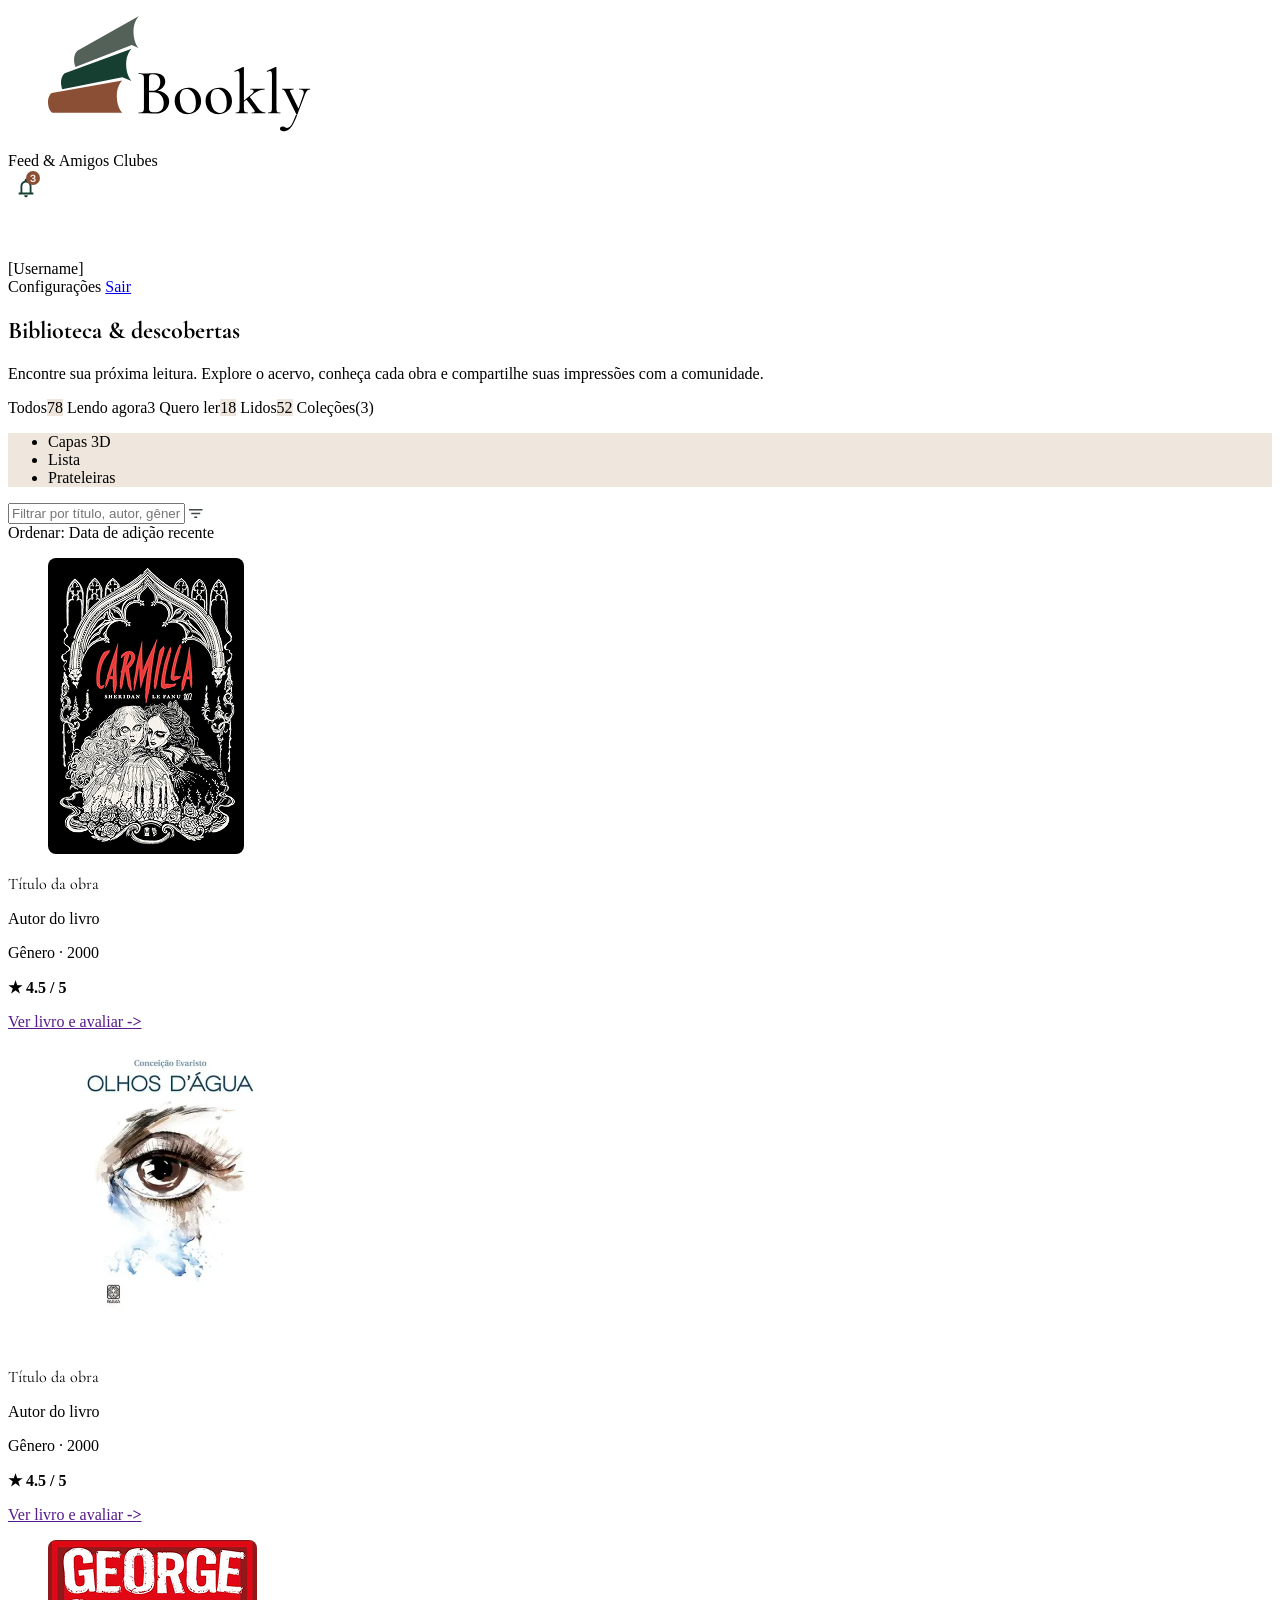
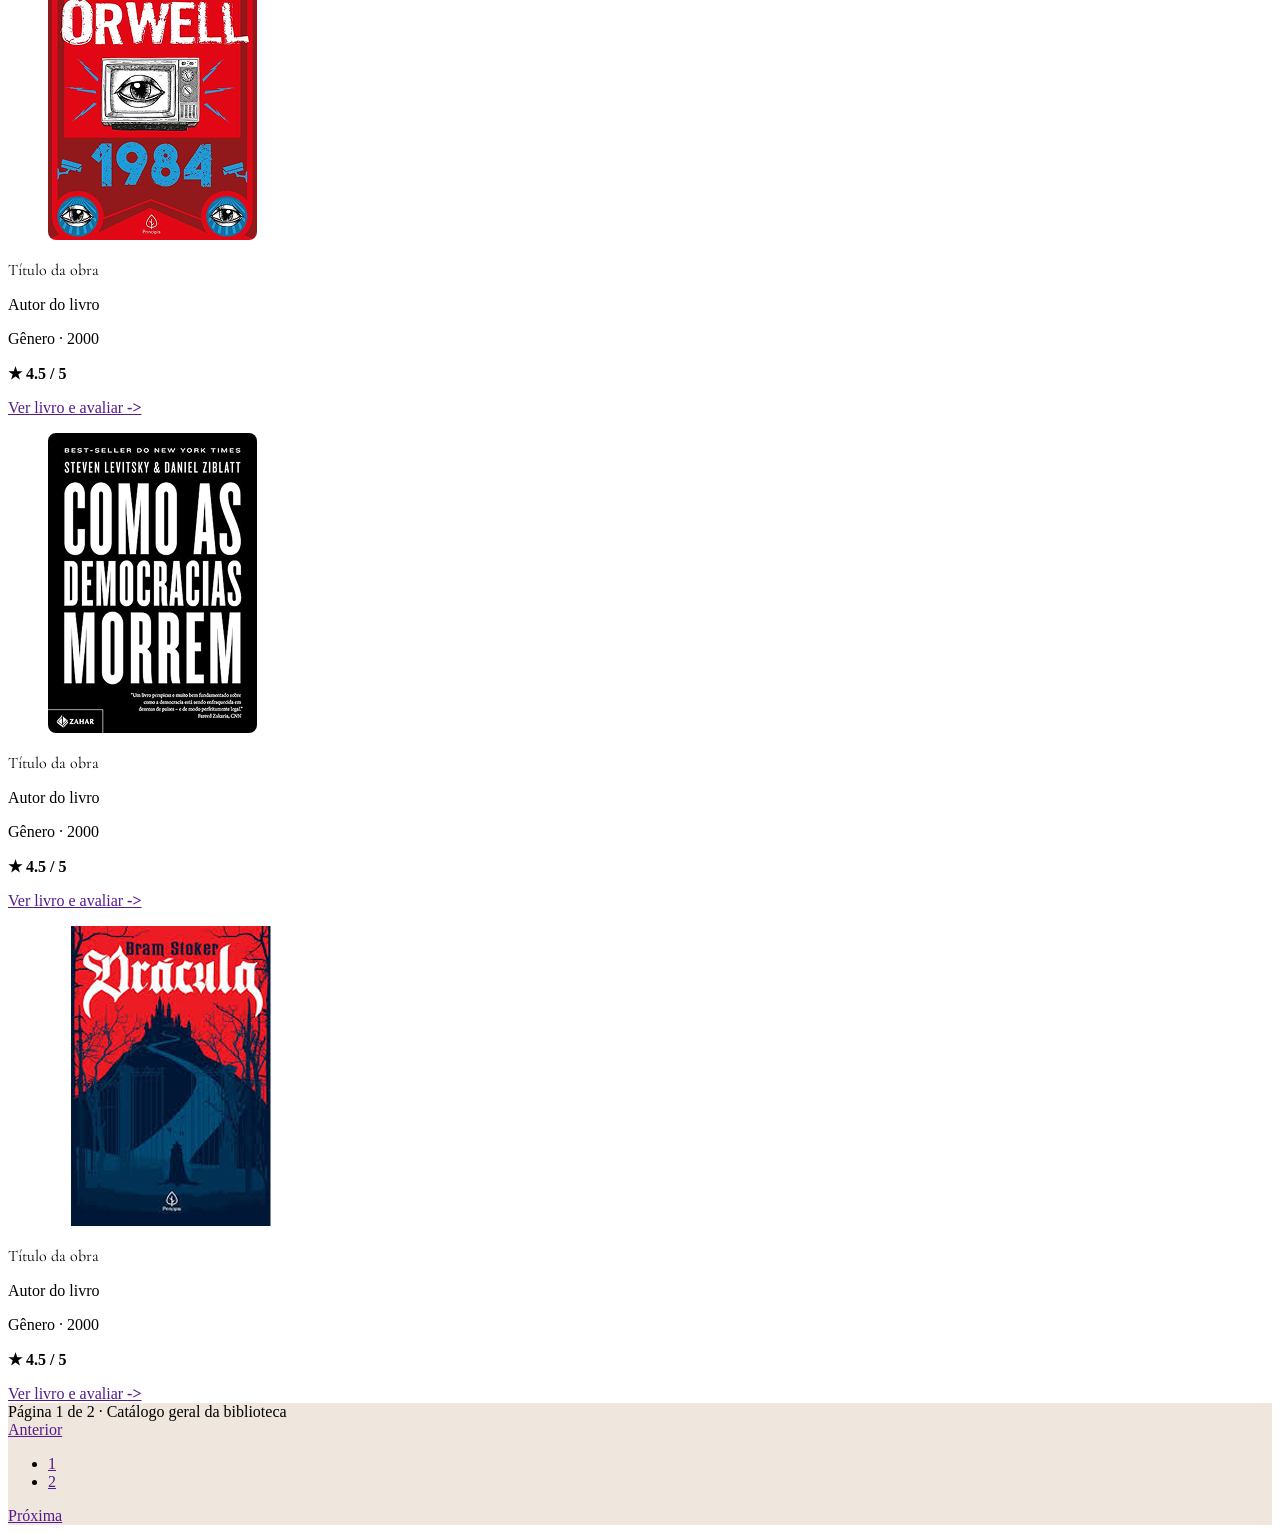
==== index.html @ 55d90959 "feat: adds homepage and login/signup forms" ====
<!DOCTYPE html>
<html lang="pt-BR" data-theme="light">
<head>
    <meta charset="utf-8">
    <meta name="viewport" content="width=device-width, initial-scale=1.0">
    <meta name="description" content="Página principal [...]">
    <title>Página Principal | Bookly</title>
    <link rel="preconnect" href="https://fonts.googleapis.com">
    <link rel="preconnect" href="https://fonts.gstatic.com" crossorigin>
    <link href="https://fonts.googleapis.com/css2?family=Cormorant+Garamond:ital,wght@0,300..700;1,300..700&family=Inter:ital,opsz,wght@0,14..32,100..900;1,14..32,100..900&display=swap" rel="stylesheet">
    <link rel="stylesheet" href="https://cdn.jsdelivr.net/npm/bulma@1.0.4/css/bulma.min.css">
    <link rel="stylesheet" href="./assets/src/styles.css">
</head>
<body>
    <div class="">
        <header>
            <nav class="navbar is-flex p-2" role="navigation" aria-label="main navigation">
                <div class="container">
                    <div class="navbar-brand">
                        <figure class="navbar-item image">
                            <a class="" href="./">
                                <img src="./assets/src/icons/logo.svg" alt="">
                            </a>
                        </figure>
                    </div>
                    <div class="navbar-menu">
                        <div class="navbar-start">
                            <a class="navbar-item">
                                Feed & Amigos
                            </a>
                            <a class="navbar-item">
                                Clubes
                            </a>    
                        </div>
                
                        <div class="navbar-end">
                            <img  src="./assets/src/icons/has-notification.svg" alt="">
                            <figure class="image is-48x48">
                                <img class="is-rounded" src="https://bulma.io/assets/images/placeholders/32x32.png" alt="">
                            </figure>
                            <div class="navbar-item has-dropdown is-hoverable">
                                <a class="navbar-link">
                                    [Username]
                                </a>
                                <div class="navbar-dropdown">
                                    <a class="navbar-item">Configurações</a>
                                    <a class="navbar-item" href="./login.html">Sair</a>
                                </div>
                            </div>
                        </div>
                    </div>
                </div>
            </nav>
        </header>

        <main class="px-6">
            <div class="container">
                <section class="hero">
                    <div class="hero-body">
                        <h1 class="title is-1 is-family-secondary">
                        Biblioteca & descobertas
                        </h1>
                        <p class="subtitle is-6 is-family-primary">
                            Encontre sua próxima leitura. Explore o acervo, conheça cada obra e compartilhe suas impressões com a comunidade.
                        </p>
                    </div>
                </section>

                <section class="section">
                    <div class="panel">
                        <!-- primeira linha -->
                        <div class="panel-block">
                            <div class="level is-flex-grow-1">
                                <div class="level-left">
                                    <div class="is-flex is-flex-wrap-wrap">
                                        <a class="box mb-0 mx-1 py-0 p-2">Todos<span class="tag is-rounded is-secondary ml-1">78</span></a>
                                        <a class="box mb-0 mx-1 py-0 p-2">Lendo agora<span class="tag is-rounded is-danger is-light  ml-1">3</span></a>
                                        <a class="box mb-0 mx-1 py-0 p-2">Quero ler<span class="tag is-rounded is-secondary ml-1">18</span></a>
                                        <a class="box mb-0 mx-1 py-0 p-2 has-text-weight-semibold">Lidos<span class="tag is-rounded is-secondary ml-1">52</span></a>
                                        <a class="box mb-0 mx-1 py-0 p-2 has-text-weight-semibold">Coleções<span class="mx-1">(3)</span></a>        
                                    </div>
                                </div>
                                
                                <div class="level-right mr-1">
                                    <div class="tabs box is-secondary px-4 py-2">
                                        <ul>
                                            <li class="is-active box level-item my-0 py-0 px-3">Capas 3D</li>
                                            <li class="level-item mx-3 py-0 ">Lista</li>
                                            <li class="level-item mx-2 py-0 ">Prateleiras</li>
                                        </ul>
                                    </div>
                                </div>
                            </div>
                        </div>
                        <!-- segunda linha -->
                        <div class="panel-block">
                            <div class="level is-flex-grow-1">
                                <div class="level-left">
                                    <div class="control has-icons-left">
                                        <input type="text" class="input level-item" placeholder="Filtrar por título, autor, gênero ou tag...">
                                        <span class="icon is-left">
                                            <img src="./assets/src/icons/filter.svg" alt="">
                                        </span>
                                    </div> 
                                </div>

                                <div class="level-right">
                                    <span class="card-content has-text-weight-medium">Ordenar:</span>
                                    <span class="box p-3 has-text-weight-bold has-text-left">Data de adição recente</span>
                                </div>
                            </div>
                        </div>
                    </div>
                </section>

                <section class="section">
                    <div class="fixed-grid has-2-cols-mobile has-3-cols-tablet has-4-cols-desktop">
                        <div class="grid">
                            <div class="cell">
                                <article class="card">
                                    <div class="card-image px-5 pt-5">
                                        <figure class="image is-3by4">
                                            <img class="book-cover" src="./assets/src/img/books/carmilla.png" alt=""/>
                                        </figure>
                                    </div>

                                    <div class="card-content">
                                        <p class="title is-3 is-family-secondary mb-4">
                                            Título da obra
                                        </p>
                                        <p class="is-family-primary mb-1 has-text-grey">
                                            Autor do livro
                                        </p>
                                        <p class="is-family-primary mb-3 has-text-grey">
                                            Gênero &middot; 2000
                                        </p>
                                        <p class="is-size-7 mb-5">
                                            <strong class="has-text-link">★ 4.5 / 5</strong>
                                        </p>
                                        <a class="button is-fullwidth is-primary has-text-primary-light" href="">
                                            Ver livro e avaliar <strong>-></strong>
                                        </a>
                                    </div>
                                </article>
                            </div>
                            
                            <div class="cell">
                                <article class="card">
                                    <div class="card-image px-5 pt-5">
                                        <figure class="image is-3by4">
                                            <img class="book-cover" src="./assets/src/img/books/olhos_dagua.png" alt=""/>
                                        </figure>
                                    </div>
                                    <div class="card-content">
                                        <p class="title is-3 is-family-secondary mb-4">
                                            Título da obra
                                        </p>
                                        <p class="is-family-primary mb-1 has-text-grey">
                                            Autor do livro
                                        </p>
                                        <p class="is-family-primary mb-3 has-text-grey">
                                            Gênero &middot; 2000
                                        </p>
                                        <p class="is-size-7 mb-5">
                                            <strong class="has-text-link">★ 4.5 / 5</strong>
                                        </p>
                                        <a class="button is-fullwidth is-primary has-text-primary-light" href="">
                                            Ver livro e avaliar <strong>-></strong>
                                        </a>
                                    </div>
                                </article>
                            </div>

                            <div class="cell">
                                <article class="card">
                                    <div class="card-image px-5 pt-5">
                                        <figure class="image is-3by4">
                                            <img class="book-cover" src="./assets/src/img/books/1984.png" alt=""/>
                                        </figure>
                                    </div>
                                    <div class="card-content">
                                        <p class="title is-3 is-family-secondary mb-4">
                                            Título da obra
                                        </p>
                                        <p class="is-family-primary mb-1 has-text-grey">
                                            Autor do livro
                                        </p>
                                        <p class="is-family-primary mb-3 has-text-grey">
                                            Gênero &middot; 2000
                                        </p>
                                        <p class="is-size-7 mb-5">
                                            <strong class="has-text-link">★ 4.5 / 5</strong>
                                        </p>
                                        <a class="button is-fullwidth is-primary has-text-primary-light" href="">
                                            Ver livro e avaliar <strong>-></strong>
                                        </a>
                                    </div>
                                </article>
                            </div>

                            <div class="cell">
                                <article class="card">
                                    <div class="card-image px-5 pt-5">
                                        <figure class="image is-3by4">
                                            <img class="book-cover" src="./assets/src/img/books/como_democracias_morrem.png" alt=""/>
                                        </figure>
                                    </div>
                                    <div class="card-content">
                                        <p class="title is-3 is-family-secondary mb-4">
                                            Título da obra
                                        </p>
                                        <p class="is-family-primary mb-1 has-text-grey">
                                            Autor do livro
                                        </p>
                                        <p class="is-family-primary mb-3 has-text-grey">
                                            Gênero &middot; 2000
                                        </p>
                                        <p class="is-size-7 mb-5">
                                            <strong class="has-text-link">★ 4.5 / 5</strong>
                                        </p>
                                        <a class="button is-fullwidth is-primary has-text-primary-light" href="">
                                            Ver livro e avaliar <strong>-></strong>
                                        </a>
                                    </div>
                                </article>
                            </div>

                            <div class="cell">
                                <article class="card">
                                    <div class="card-image px-5 pt-5">
                                        <figure class="image is-3by4">
                                            <img class="book-cover" src="./assets/src/img/books/dracula.png" alt=""/>
                                        </figure>
                                    </div>
                                    <div class="card-content">
                                        <p class="title is-3 is-family-secondary mb-4">
                                            Título da obra
                                        </p>
                                        <p class="is-family-primary mb-1 has-text-grey">
                                            Autor do livro
                                        </p>
                                        <p class="is-family-primary mb-3 has-text-grey">
                                            Gênero &middot; 2000
                                        </p>
                                        <p class="is-size-7 mb-5">
                                            <strong class="has-text-link">★ 4.5 / 5</strong>
                                        </p>
                                        <a class="button is-fullwidth is-primary has-text-primary-light" href="">
                                            Ver livro e avaliar <strong>-></strong>
                                        </a>
                                    </div>
                                </article>
                            </div> 

                        </div>
                    </div>
                    
                    <div>
                        <nav class="pagination level box is-secondary" role="navigation" aria-label="pagination">

                            <div class="level-left is-family-primary has-text-primary-bold">
                                <span class="level-item">
                                    Página 1 de 2 &middot; Catálogo geral da biblioteca
                                </span>
                            </div>

                            <div class="level-right">
                                <div class="level-item"><a href="" class="pagination-previous">Anterior</a></div>
                                <div class="level-item">
                                    <ul class="pagination-list">
                                        <li><a href="" class="pagination-link is-current" aria-label="Ir para a página 1">1</a></li>
                                        <li><a href="" class="pagination-link" aria-label="Ir para a página 2">2</a></li>
                                    </ul>
                                </div>
                                <div class="level-item"><a href="" class="pagination-next">Próxima</a></div>
                            </div>
                        </nav>
                    </div>

                </div>
            </section>
        </main>
    </div>
</body>
</html>
---- assets/src/styles.css ----
html {
    overflow-y: auto;
}

:root {
  --bulma-primary-h: 161deg;
  --bulma-primary-s: 48%;
  --bulma-primary-l: 17%;
  --bulma-link-h: 18deg;
  --bulma-link-s: 45%;
  --bulma-link-l: 38%;
  --bulma-family-primary: Inter, SF Pro, Segoe UI, Roboto, Oxygen, Ubuntu, Helvetica Neue, Helvetica, Arial, sans-serif;
  --bulma-family-secondary: "Cormorant Garamond", Georgia, "Times New Roman", serif;
  --bulma-body-background-color: #FFF8F2;
  --bulma-body-color: #536158;
  --bulma-strong-color: #173A30;
  --app-surface: #F3ECE2;
}
/* Resolve o problema da variável de família de fontes secundárias não reconhecida */
.is-family-secondary {
  font-family: var(--bulma-family-secondary) !important;
}

.card {
  --bulma-card-background-color: #FFFCF7;
}

.book-cover {
  border-radius: 8px;
}

.is-secondary {
  background-color: #EFE7DE;
}
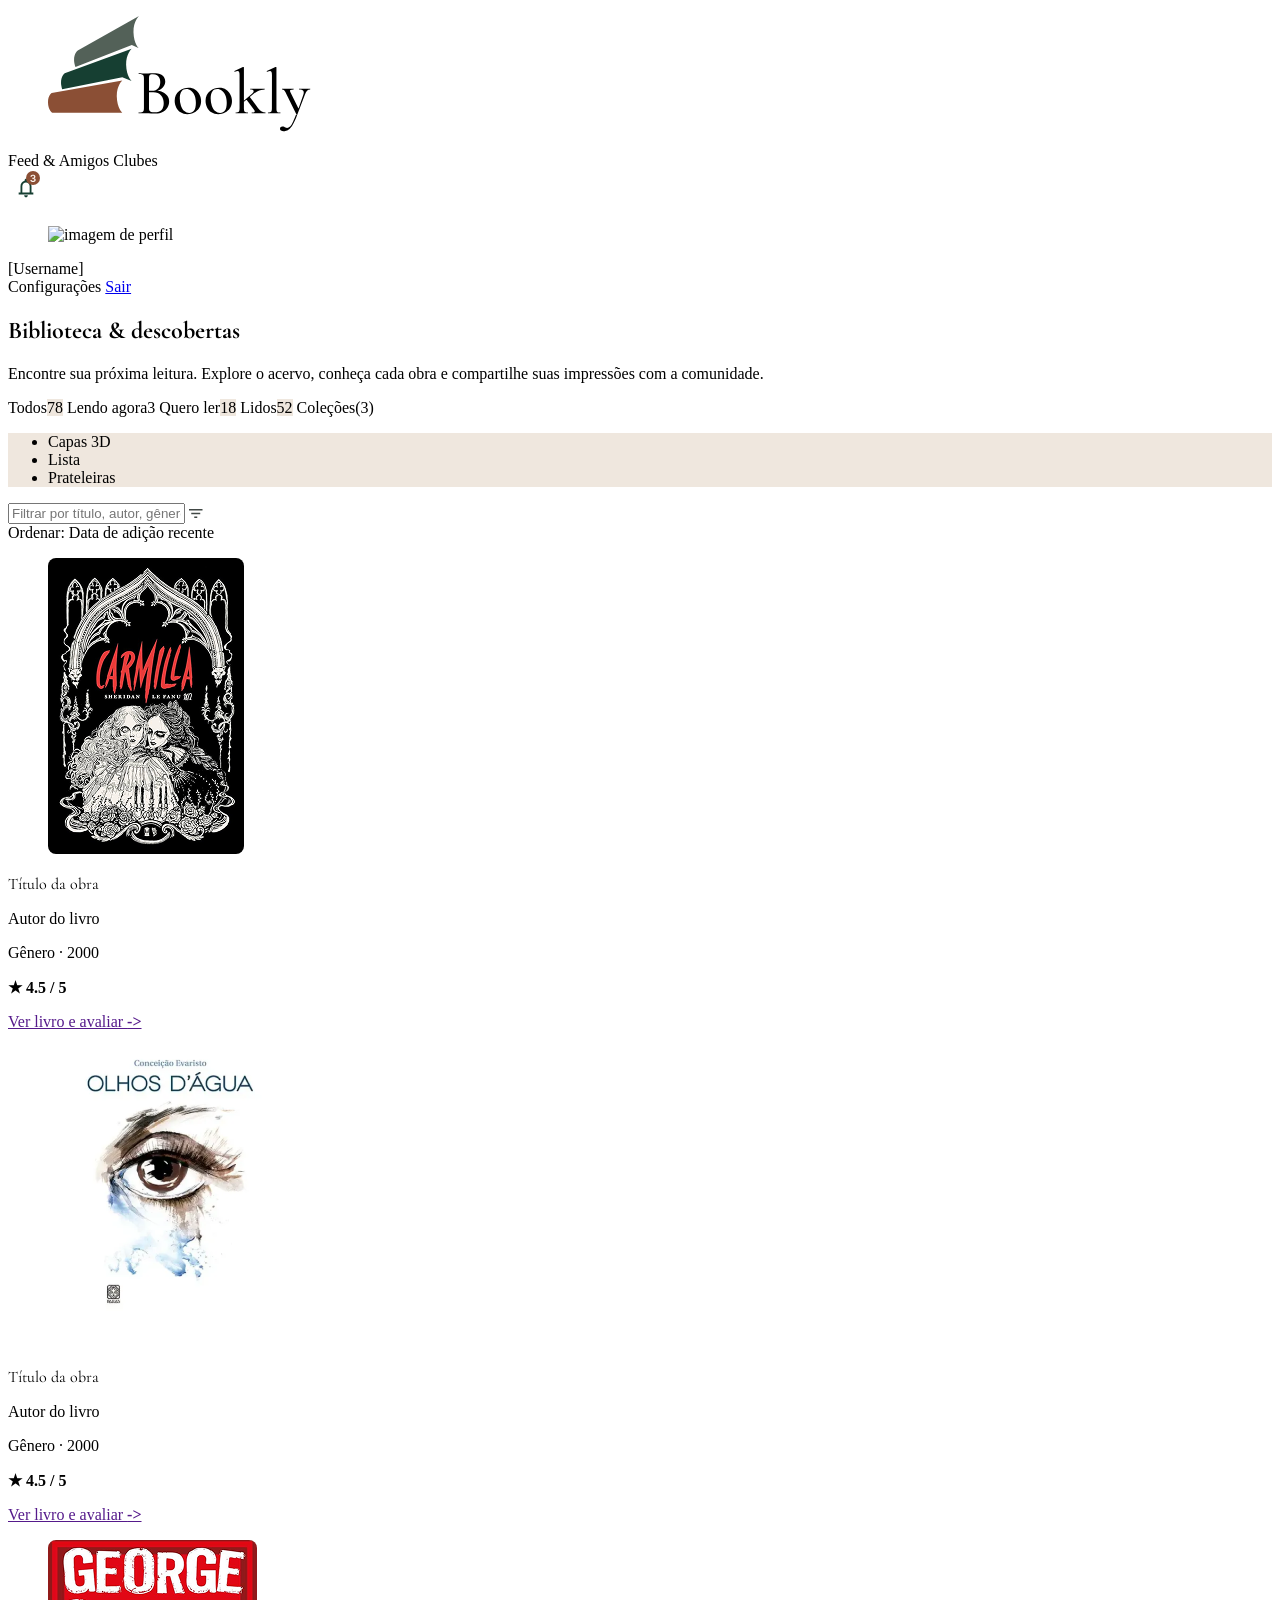
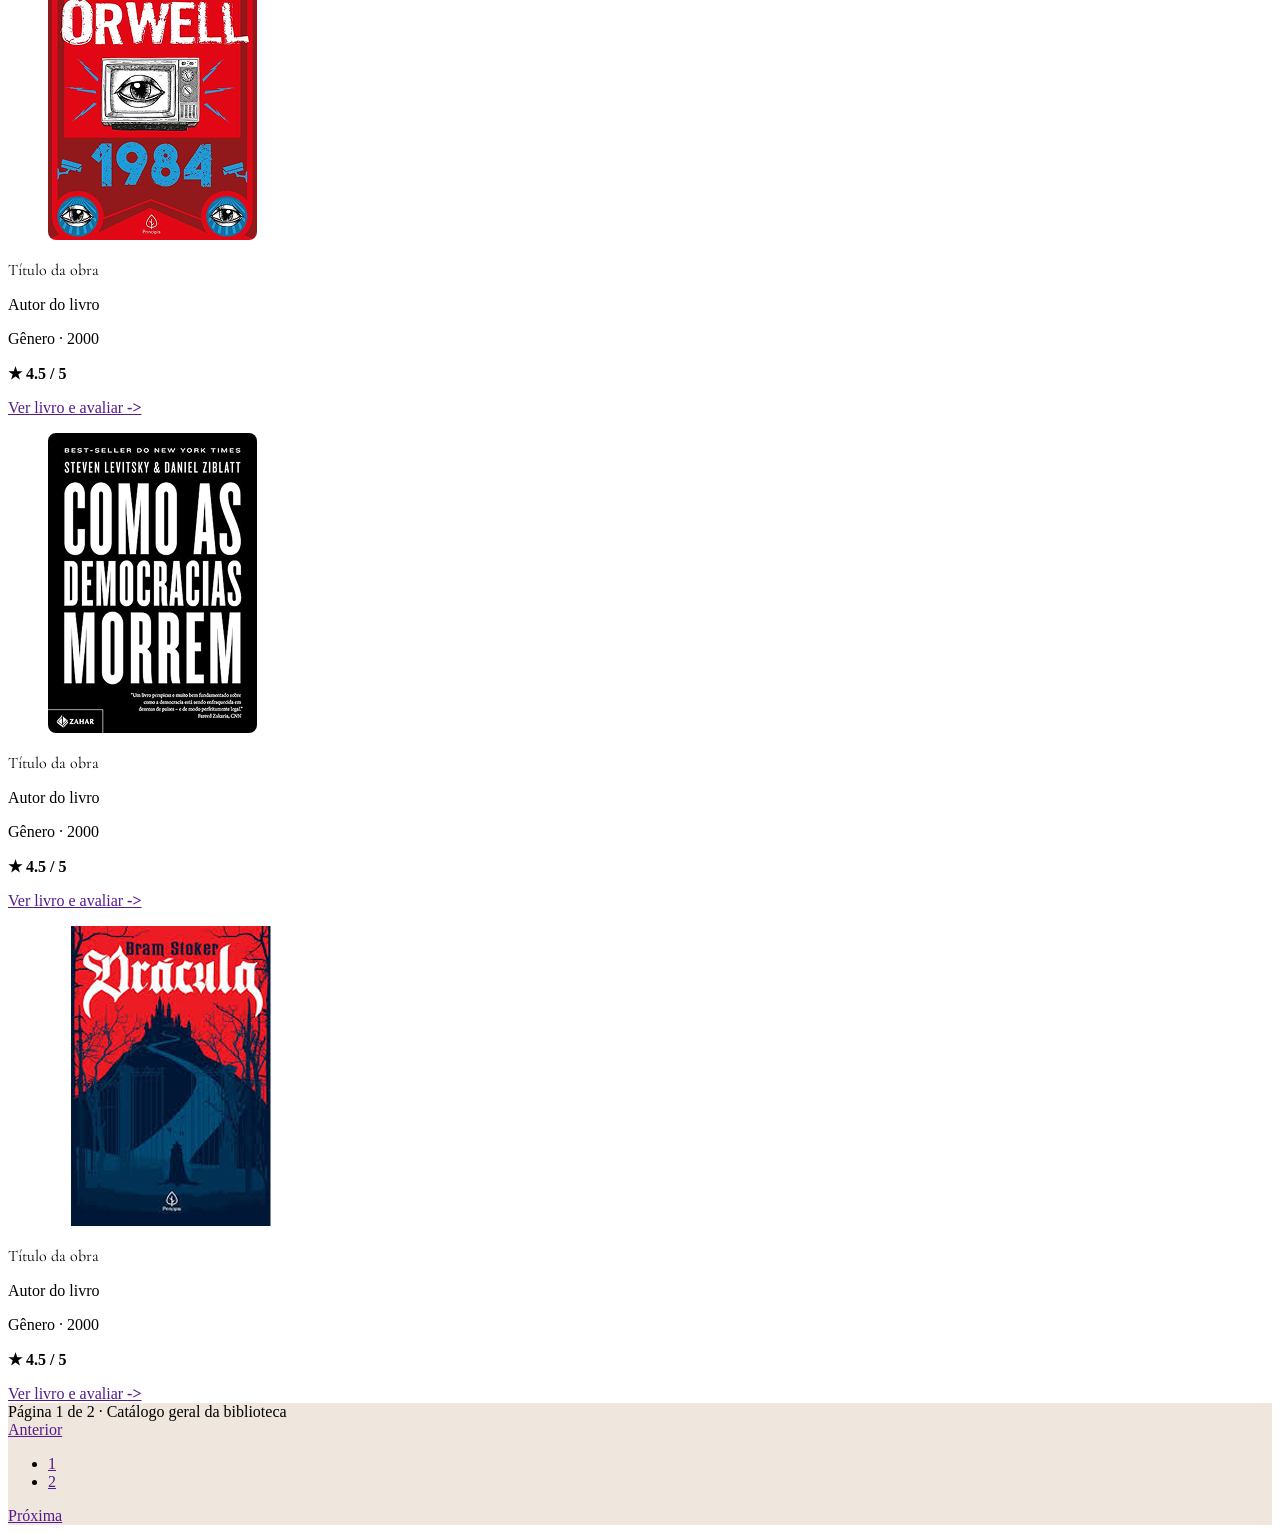
==== commit 46ad1f47: "fix: improve alt text for images in index and signup pages" ====
--- a/index.html
+++ b/index.html
@@ -19,7 +19,7 @@
                     <div class="navbar-brand">
                         <figure class="navbar-item image">
                             <a class="" href="./">
-                                <img src="./assets/src/icons/logo.svg" alt="">
+                                <img src="./assets/src/icons/logo.svg" alt="logo Bookly">
                             </a>
                         </figure>
                     </div>
@@ -34,9 +34,9 @@
                         </div>
                 
                         <div class="navbar-end">
-                            <img  src="./assets/src/icons/has-notification.svg" alt="">
+                            <img  src="./assets/src/icons/has-notification.svg" alt="ícone de notificação">
                             <figure class="image is-48x48">
-                                <img class="is-rounded" src="https://bulma.io/assets/images/placeholders/32x32.png" alt="">
+                                <img class="is-rounded" src="https://bulma.io/assets/images/placeholders/32x32.png" alt="imagem de perfil">
                             </figure>
                             <div class="navbar-item has-dropdown is-hoverable">
                                 <a class="navbar-link">
@@ -99,7 +99,7 @@
                                     <div class="control has-icons-left">
                                         <input type="text" class="input level-item" placeholder="Filtrar por título, autor, gênero ou tag...">
                                         <span class="icon is-left">
-                                            <img src="./assets/src/icons/filter.svg" alt="">
+                                            <img src="./assets/src/icons/filter.svg" alt="ícone de pesquisa">
                                         </span>
                                     </div> 
                                 </div>
@@ -120,7 +120,7 @@
                                 <article class="card">
                                     <div class="card-image px-5 pt-5">
                                         <figure class="image is-3by4">
-                                            <img class="book-cover" src="./assets/src/img/books/carmilla.png" alt=""/>
+                                            <img class="book-cover" src="./assets/src/img/books/carmilla.png" alt="capa do livro Carmilla"/>
                                         </figure>
                                     </div>
 
@@ -148,88 +148,88 @@
                                 <article class="card">
                                     <div class="card-image px-5 pt-5">
                                         <figure class="image is-3by4">
-                                            <img class="book-cover" src="./assets/src/img/books/olhos_dagua.png" alt=""/>
-                                        </figure>
-                                    </div>
-                                    <div class="card-content">
-                                        <p class="title is-3 is-family-secondary mb-4">
-                                            Título da obra
-                                        </p>
-                                        <p class="is-family-primary mb-1 has-text-grey">
-                                            Autor do livro
-                                        </p>
-                                        <p class="is-family-primary mb-3 has-text-grey">
-                                            Gênero &middot; 2000
-                                        </p>
-                                        <p class="is-size-7 mb-5">
-                                            <strong class="has-text-link">★ 4.5 / 5</strong>
-                                        </p>
-                                        <a class="button is-fullwidth is-primary has-text-primary-light" href="">
-                                            Ver livro e avaliar <strong>-></strong>
-                                        </a>
-                                    </div>
-                                </article>
-                            </div>
-
-                            <div class="cell">
-                                <article class="card">
-                                    <div class="card-image px-5 pt-5">
-                                        <figure class="image is-3by4">
-                                            <img class="book-cover" src="./assets/src/img/books/1984.png" alt=""/>
-                                        </figure>
-                                    </div>
-                                    <div class="card-content">
-                                        <p class="title is-3 is-family-secondary mb-4">
-                                            Título da obra
-                                        </p>
-                                        <p class="is-family-primary mb-1 has-text-grey">
-                                            Autor do livro
-                                        </p>
-                                        <p class="is-family-primary mb-3 has-text-grey">
-                                            Gênero &middot; 2000
-                                        </p>
-                                        <p class="is-size-7 mb-5">
-                                            <strong class="has-text-link">★ 4.5 / 5</strong>
-                                        </p>
-                                        <a class="button is-fullwidth is-primary has-text-primary-light" href="">
-                                            Ver livro e avaliar <strong>-></strong>
-                                        </a>
-                                    </div>
-                                </article>
-                            </div>
-
-                            <div class="cell">
-                                <article class="card">
-                                    <div class="card-image px-5 pt-5">
-                                        <figure class="image is-3by4">
-                                            <img class="book-cover" src="./assets/src/img/books/como_democracias_morrem.png" alt=""/>
-                                        </figure>
-                                    </div>
-                                    <div class="card-content">
-                                        <p class="title is-3 is-family-secondary mb-4">
-                                            Título da obra
-                                        </p>
-                                        <p class="is-family-primary mb-1 has-text-grey">
-                                            Autor do livro
-                                        </p>
-                                        <p class="is-family-primary mb-3 has-text-grey">
-                                            Gênero &middot; 2000
-                                        </p>
-                                        <p class="is-size-7 mb-5">
-                                            <strong class="has-text-link">★ 4.5 / 5</strong>
-                                        </p>
-                                        <a class="button is-fullwidth is-primary has-text-primary-light" href="">
-                                            Ver livro e avaliar <strong>-></strong>
-                                        </a>
-                                    </div>
-                                </article>
-                            </div>
-
-                            <div class="cell">
-                                <article class="card">
-                                    <div class="card-image px-5 pt-5">
-                                        <figure class="image is-3by4">
-                                            <img class="book-cover" src="./assets/src/img/books/dracula.png" alt=""/>
+                                            <img class="book-cover" src="./assets/src/img/books/olhos_dagua.png" alt="capa do livro Olhos d'água"/>
+                                        </figure>
+                                    </div>
+                                    <div class="card-content">
+                                        <p class="title is-3 is-family-secondary mb-4">
+                                            Título da obra
+                                        </p>
+                                        <p class="is-family-primary mb-1 has-text-grey">
+                                            Autor do livro
+                                        </p>
+                                        <p class="is-family-primary mb-3 has-text-grey">
+                                            Gênero &middot; 2000
+                                        </p>
+                                        <p class="is-size-7 mb-5">
+                                            <strong class="has-text-link">★ 4.5 / 5</strong>
+                                        </p>
+                                        <a class="button is-fullwidth is-primary has-text-primary-light" href="">
+                                            Ver livro e avaliar <strong>-></strong>
+                                        </a>
+                                    </div>
+                                </article>
+                            </div>
+
+                            <div class="cell">
+                                <article class="card">
+                                    <div class="card-image px-5 pt-5">
+                                        <figure class="image is-3by4">
+                                            <img class="book-cover" src="./assets/src/img/books/1984.png" alt="capa do livro 1984"/>
+                                        </figure>
+                                    </div>
+                                    <div class="card-content">
+                                        <p class="title is-3 is-family-secondary mb-4">
+                                            Título da obra
+                                        </p>
+                                        <p class="is-family-primary mb-1 has-text-grey">
+                                            Autor do livro
+                                        </p>
+                                        <p class="is-family-primary mb-3 has-text-grey">
+                                            Gênero &middot; 2000
+                                        </p>
+                                        <p class="is-size-7 mb-5">
+                                            <strong class="has-text-link">★ 4.5 / 5</strong>
+                                        </p>
+                                        <a class="button is-fullwidth is-primary has-text-primary-light" href="">
+                                            Ver livro e avaliar <strong>-></strong>
+                                        </a>
+                                    </div>
+                                </article>
+                            </div>
+
+                            <div class="cell">
+                                <article class="card">
+                                    <div class="card-image px-5 pt-5">
+                                        <figure class="image is-3by4">
+                                            <img class="book-cover" src="./assets/src/img/books/como_democracias_morrem.png" alt="capa do livro Como as democracias morrem"/>
+                                        </figure>
+                                    </div>
+                                    <div class="card-content">
+                                        <p class="title is-3 is-family-secondary mb-4">
+                                            Título da obra
+                                        </p>
+                                        <p class="is-family-primary mb-1 has-text-grey">
+                                            Autor do livro
+                                        </p>
+                                        <p class="is-family-primary mb-3 has-text-grey">
+                                            Gênero &middot; 2000
+                                        </p>
+                                        <p class="is-size-7 mb-5">
+                                            <strong class="has-text-link">★ 4.5 / 5</strong>
+                                        </p>
+                                        <a class="button is-fullwidth is-primary has-text-primary-light" href="">
+                                            Ver livro e avaliar <strong>-></strong>
+                                        </a>
+                                    </div>
+                                </article>
+                            </div>
+
+                            <div class="cell">
+                                <article class="card">
+                                    <div class="card-image px-5 pt-5">
+                                        <figure class="image is-3by4">
+                                            <img class="book-cover" src="./assets/src/img/books/dracula.png" alt="capa do livro Drácula"/>
                                         </figure>
                                     </div>
                                     <div class="card-content">
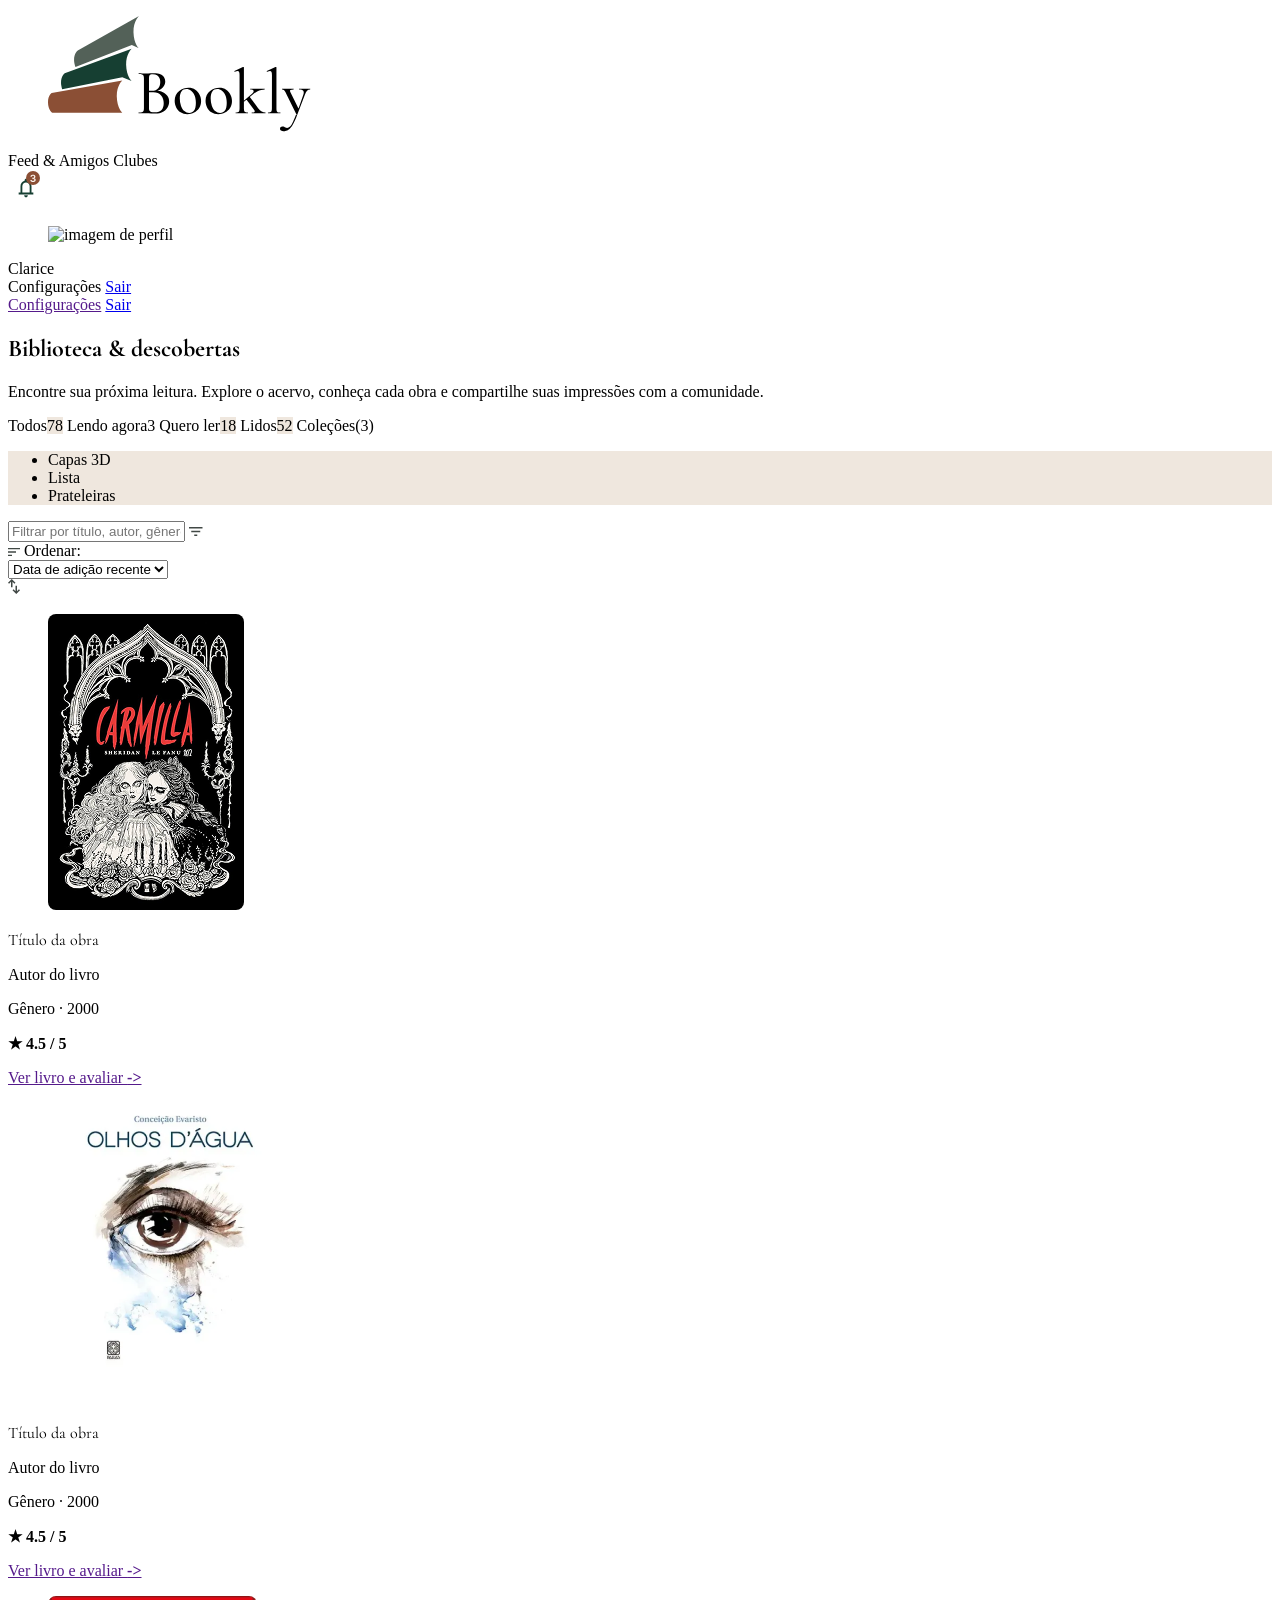
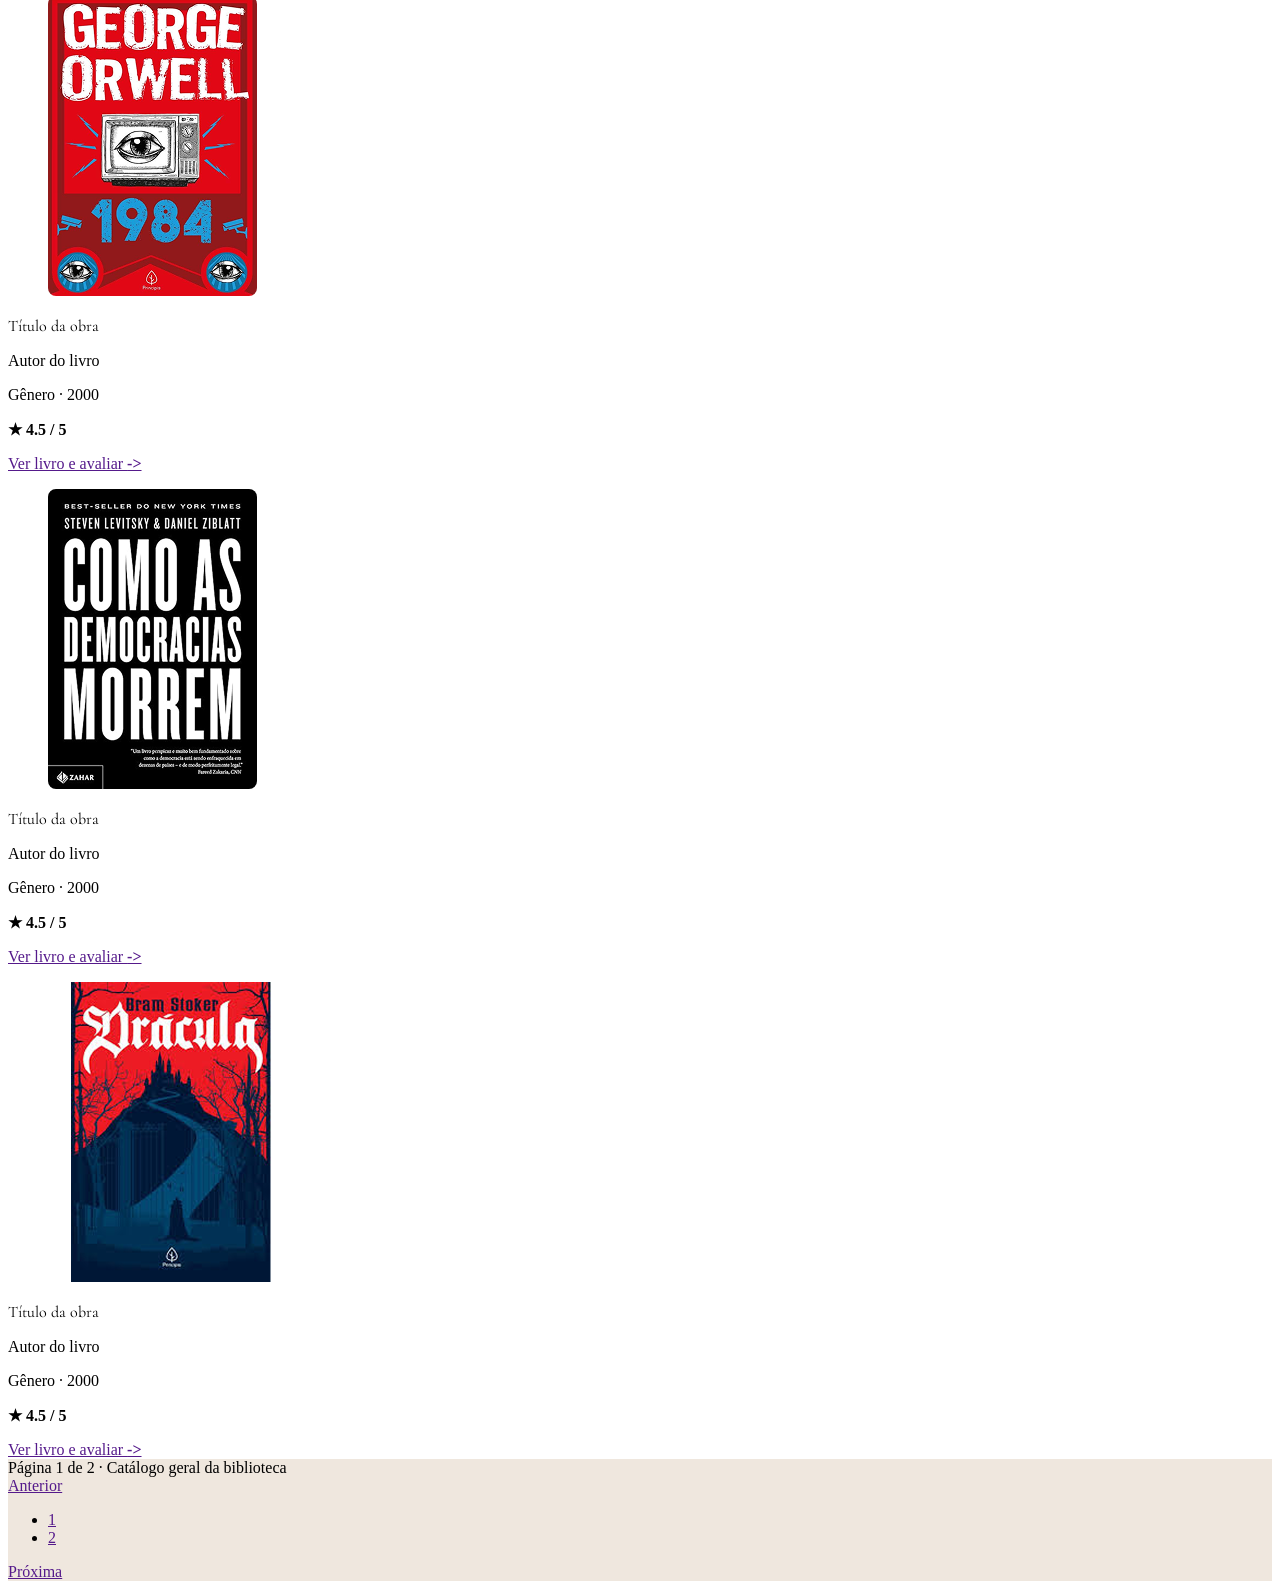
==== commit 431d807b: "feat: implement responsive navbar and add filter icons" ====
--- a/index.html
+++ b/index.html
@@ -10,21 +10,29 @@
     <link href="https://fonts.googleapis.com/css2?family=Cormorant+Garamond:ital,wght@0,300..700;1,300..700&family=Inter:ital,opsz,wght@0,14..32,100..900;1,14..32,100..900&display=swap" rel="stylesheet">
     <link rel="stylesheet" href="https://cdn.jsdelivr.net/npm/bulma@1.0.4/css/bulma.min.css">
     <link rel="stylesheet" href="./assets/src/styles.css">
+    <script src="./assets/index.js" defer></script>
 </head>
 <body>
-    <div class="">
+    <div>
         <header>
-            <nav class="navbar is-flex p-2" role="navigation" aria-label="main navigation">
-                <div class="container">
+            <nav class="navbar p-2" role="navigation" aria-label="main navigation">
+                <div class="container px-6">
                     <div class="navbar-brand">
                         <figure class="navbar-item image">
                             <a class="" href="./">
                                 <img src="./assets/src/icons/logo.svg" alt="logo Bookly">
                             </a>
                         </figure>
-                    </div>
-                    <div class="navbar-menu">
-                        <div class="navbar-start">
+                        <a role="button" id="navbar-burger" class="navbar-burger" aria-label="menu" aria-expanded="false" data-target="navbar-menu">
+                            <span aria-hidden="true"></span>
+                            <span aria-hidden="true"></span>
+                            <span aria-hidden="true"></span>
+                            <span aria-hidden="true"></span>
+                        </a>
+                    </div>
+
+                    <div id="navbar-menu" class="navbar-menu">
+                        <div class="navbar-start is-flex-grow-1 is-justify-content-center">
                             <a class="navbar-item">
                                 Feed & Amigos
                             </a>
@@ -33,14 +41,20 @@
                             </a>    
                         </div>
                 
-                        <div class="navbar-end">
-                            <img  src="./assets/src/icons/has-notification.svg" alt="ícone de notificação">
-                            <figure class="image is-48x48">
-                                <img class="is-rounded" src="https://bulma.io/assets/images/placeholders/32x32.png" alt="imagem de perfil">
-                            </figure>
+                        <div class="navbar-end is-hidden-touch">
+                            <div class="navbar-item">
+                                <img src="./assets/src/icons/has-notification.svg" alt="Notificações">
+                            </div>
+
+                            <div class="navbar-item">
+                                <figure class="image is-32x32">
+                                    <img class="is-rounded" src="https://bulma.io/assets/images/placeholders/48x48.png" alt="imagem de perfil">
+                                </figure>
+                            </div>
+                            
                             <div class="navbar-item has-dropdown is-hoverable">
                                 <a class="navbar-link">
-                                    [Username]
+                                    Clarice
                                 </a>
                                 <div class="navbar-dropdown">
                                     <a class="navbar-item">Configurações</a>
@@ -48,12 +62,17 @@
                                 </div>
                             </div>
                         </div>
+
+                        <div class="navbar-end is-hidden-desktop">
+                            <a href="" class="navbar-item">Configurações</a>
+                            <a class="navbar-item" href="./login.html">Sair</a>
+                        </div>
                     </div>
                 </div>
             </nav>
         </header>
 
-        <main class="px-6">
+        <main>
             <div class="container">
                 <section class="hero">
                     <div class="hero-body">
@@ -70,20 +89,24 @@
                     <div class="panel">
                         <!-- primeira linha -->
                         <div class="panel-block">
-                            <div class="level is-flex-grow-1">
+                            <div class="level is-flex-grow-1 is-flex-wrap-wrap">
                                 <div class="level-left">
                                     <div class="is-flex is-flex-wrap-wrap">
-                                        <a class="box mb-0 mx-1 py-0 p-2">Todos<span class="tag is-rounded is-secondary ml-1">78</span></a>
-                                        <a class="box mb-0 mx-1 py-0 p-2">Lendo agora<span class="tag is-rounded is-danger is-light  ml-1">3</span></a>
-                                        <a class="box mb-0 mx-1 py-0 p-2">Quero ler<span class="tag is-rounded is-secondary ml-1">18</span></a>
-                                        <a class="box mb-0 mx-1 py-0 p-2 has-text-weight-semibold">Lidos<span class="tag is-rounded is-secondary ml-1">52</span></a>
-                                        <a class="box mb-0 mx-1 py-0 p-2 has-text-weight-semibold">Coleções<span class="mx-1">(3)</span></a>        
+                                        <a class="box m-1 py-0 p-2">Todos<span class="tag is-rounded is-secondary ml-1">78</span></a>
+
+                                        <a class="box m-1 py-0 p-2">Lendo agora<span class="tag is-rounded is-danger is-light  ml-1">3</span></a>
+                                        
+                                        <a class="box m-1 py-0 p-2">Quero ler<span class="tag is-rounded is-secondary ml-1">18</span></a>
+                                        
+                                        <a class="box m-1 py-0 p-2 has-text-weight-semibold">Lidos<span class="tag is-rounded is-secondary ml-1">52</span></a>
+                                        
+                                        <a class="box m-1 py-0 p-2 has-text-weight-semibold">Coleções<span class="mx-1">(3)</span></a>        
                                     </div>
                                 </div>
                                 
                                 <div class="level-right mr-1">
                                     <div class="tabs box is-secondary px-4 py-2">
-                                        <ul>
+                                        <ul class="is-flex-wrap-wrap">
                                             <li class="is-active box level-item my-0 py-0 px-3">Capas 3D</li>
                                             <li class="level-item mx-3 py-0 ">Lista</li>
                                             <li class="level-item mx-2 py-0 ">Prateleiras</li>
@@ -95,18 +118,39 @@
                         <!-- segunda linha -->
                         <div class="panel-block">
                             <div class="level is-flex-grow-1">
-                                <div class="level-left">
-                                    <div class="control has-icons-left">
-                                        <input type="text" class="input level-item" placeholder="Filtrar por título, autor, gênero ou tag...">
+
+                                <div class="level-left is-flex-grow-1">
+                                    <div class="control has-icons-left mr-6" style="width: 100%;">
+                                        <input type="text" class="input" placeholder="Filtrar por título, autor, gênero ou tag...">
+
                                         <span class="icon is-left">
                                             <img src="./assets/src/icons/filter.svg" alt="ícone de pesquisa">
                                         </span>
+
+                                        
                                     </div> 
                                 </div>
 
                                 <div class="level-right">
-                                    <span class="card-content has-text-weight-medium">Ordenar:</span>
-                                    <span class="box p-3 has-text-weight-bold has-text-left">Data de adição recente</span>
+                                    <span class="icon">
+                                        <img src=".//assets/src/icons/order-by.svg" alt="ícone de filtragem">
+                                    </span>
+
+                                    <label class="has-text-weight-medium">Ordenar:</label>
+
+                                    <div class="select">
+                                        <select class="has-text-weight-semi bold has-text-left p-2 pr-6">
+                                            <option>Data de adição recente</option>
+                                            <option>Título</option>
+                                            <option>Autor</option>
+                                        </select>
+                                    </div>
+
+                                    <div class="button px-2">
+                                        <span class="icon">
+                                            <img src=".//assets/src/icons/invert-order.svg" alt="ícone de filtragem">
+                                        </span>
+                                    </div>
                                 </div>
                             </div>
                         </div>
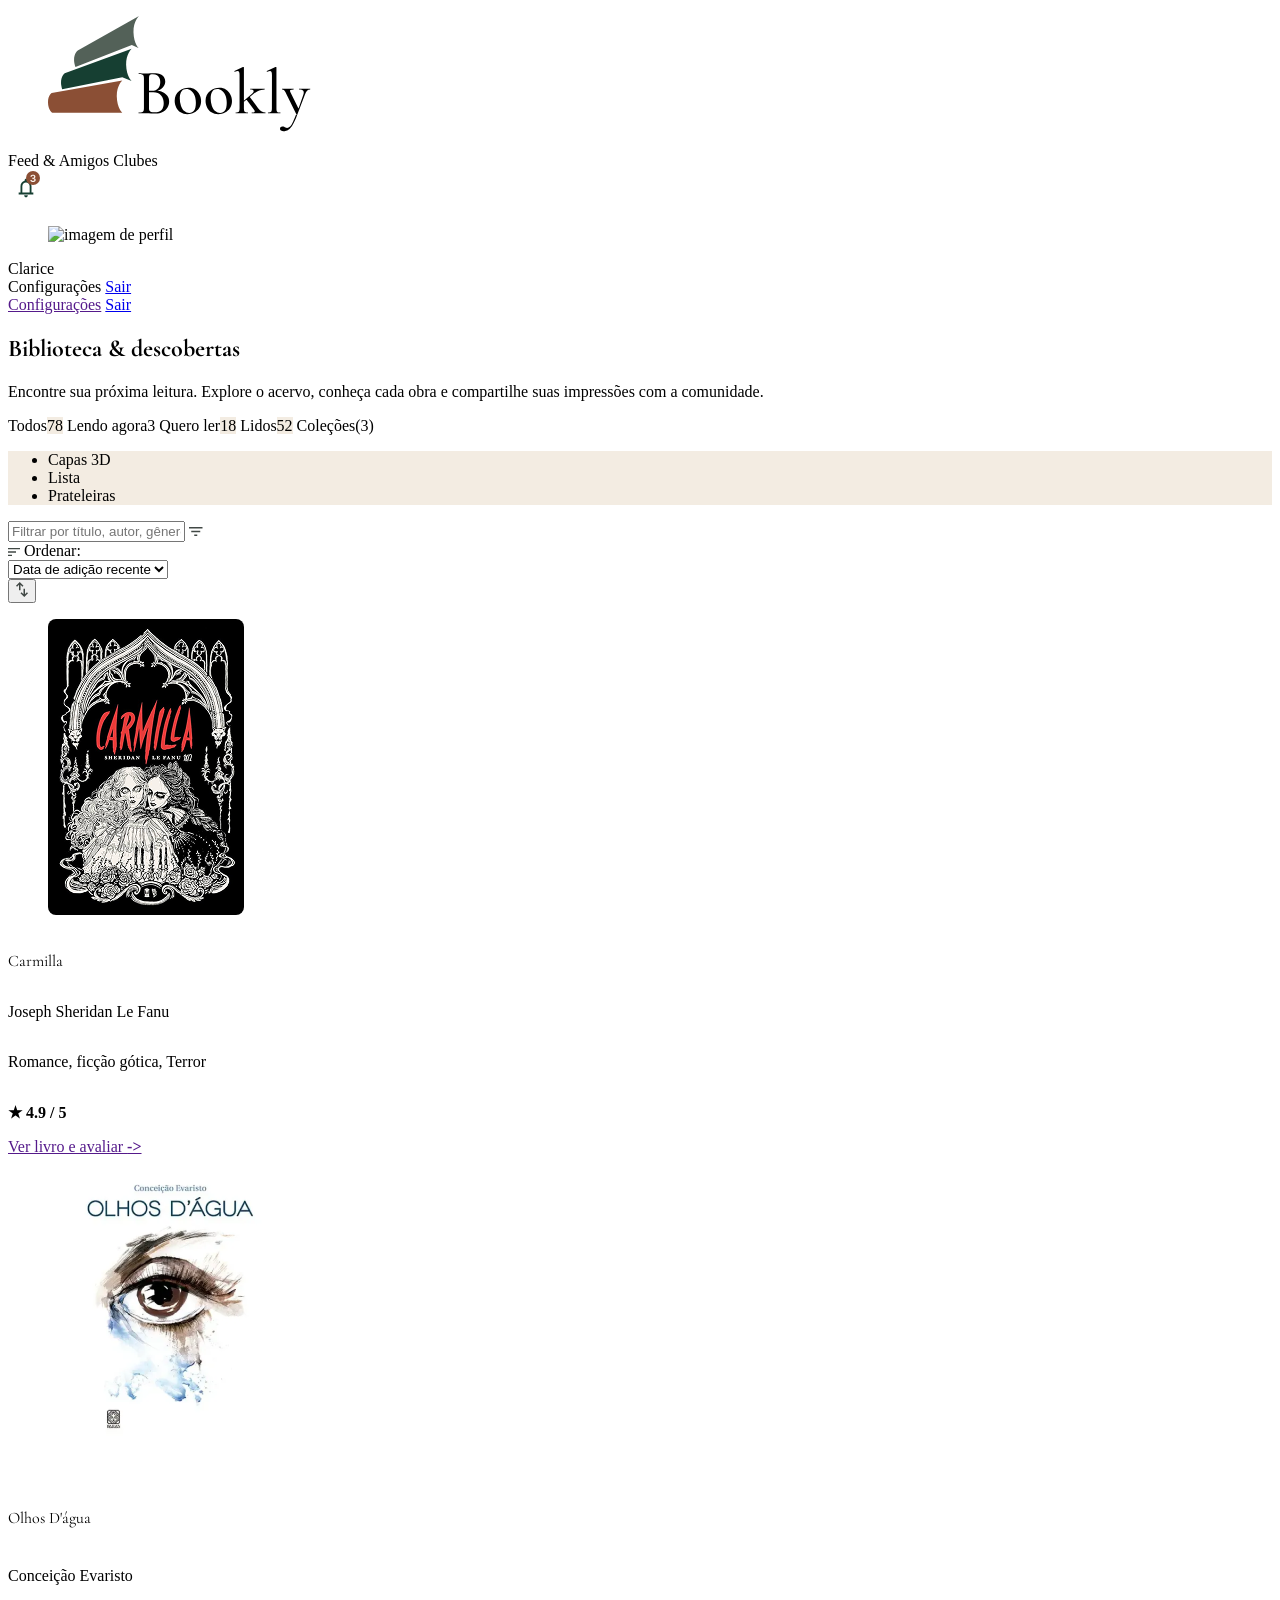
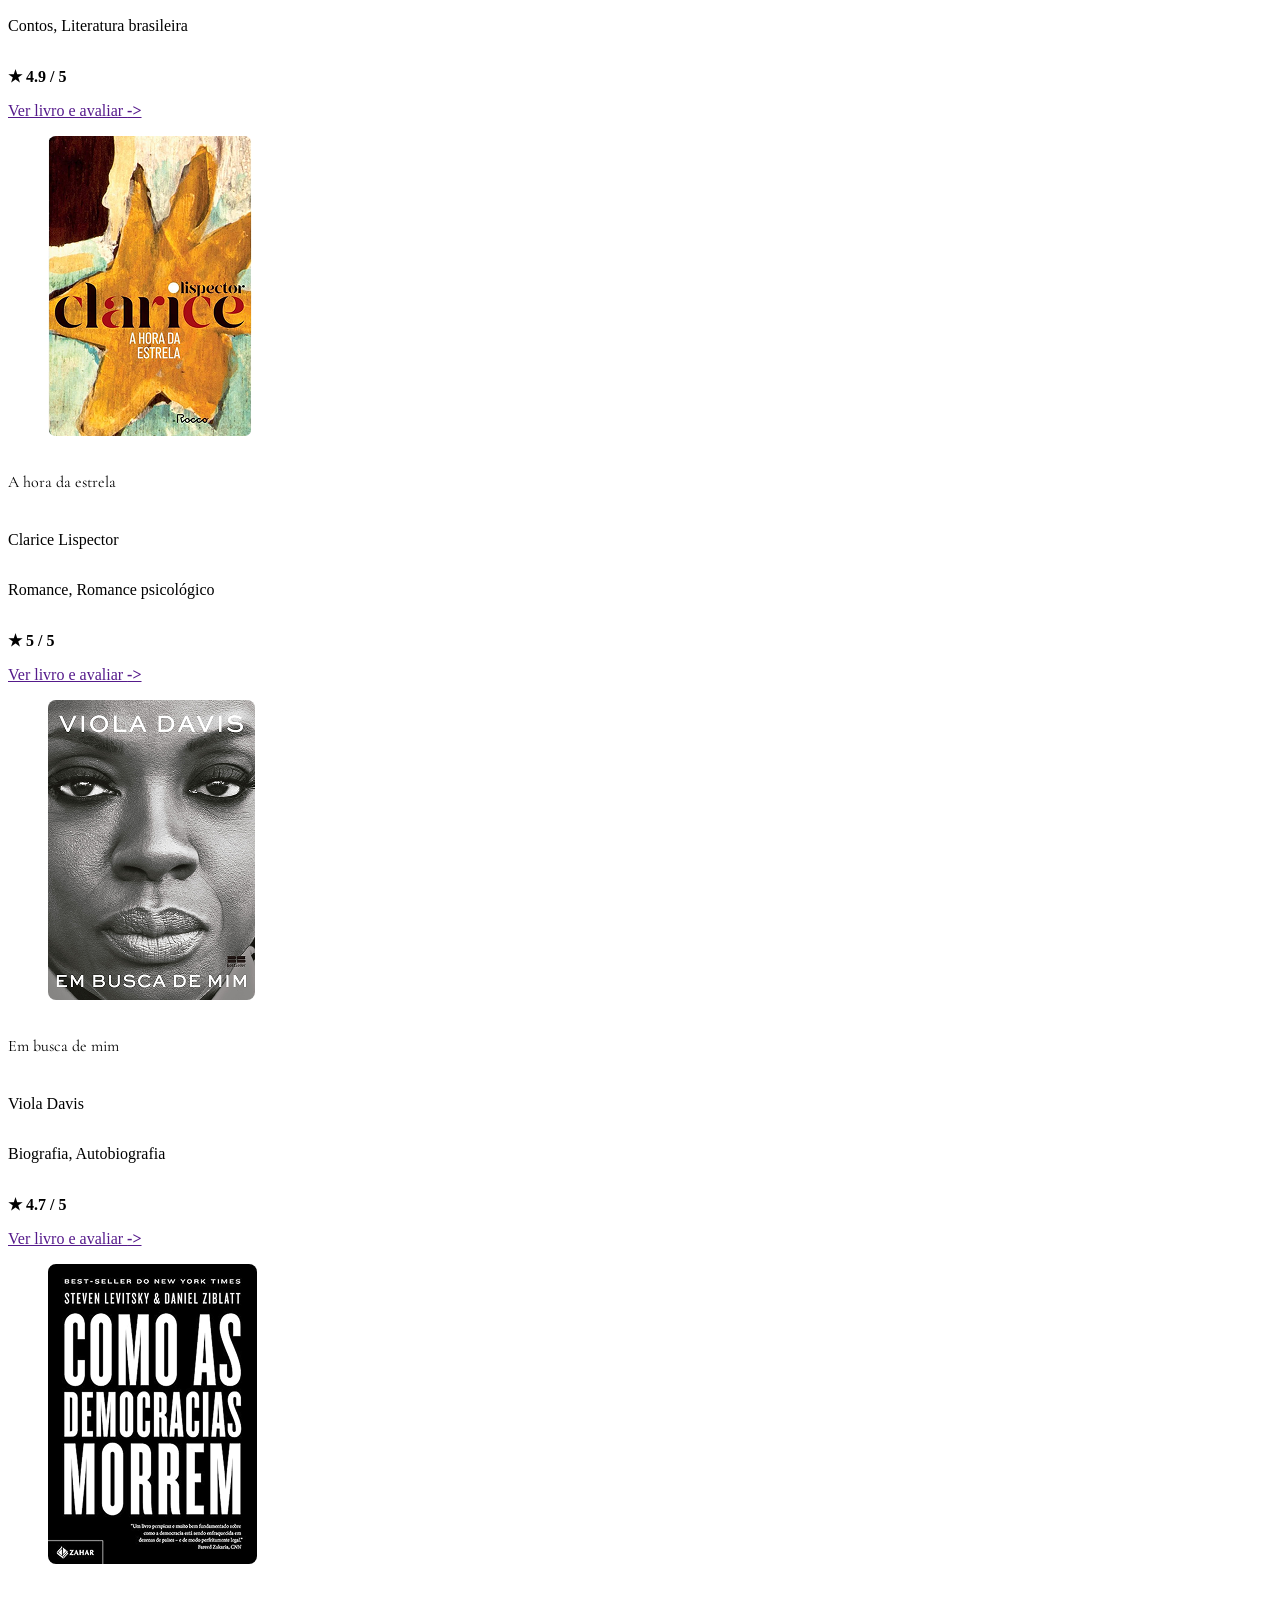
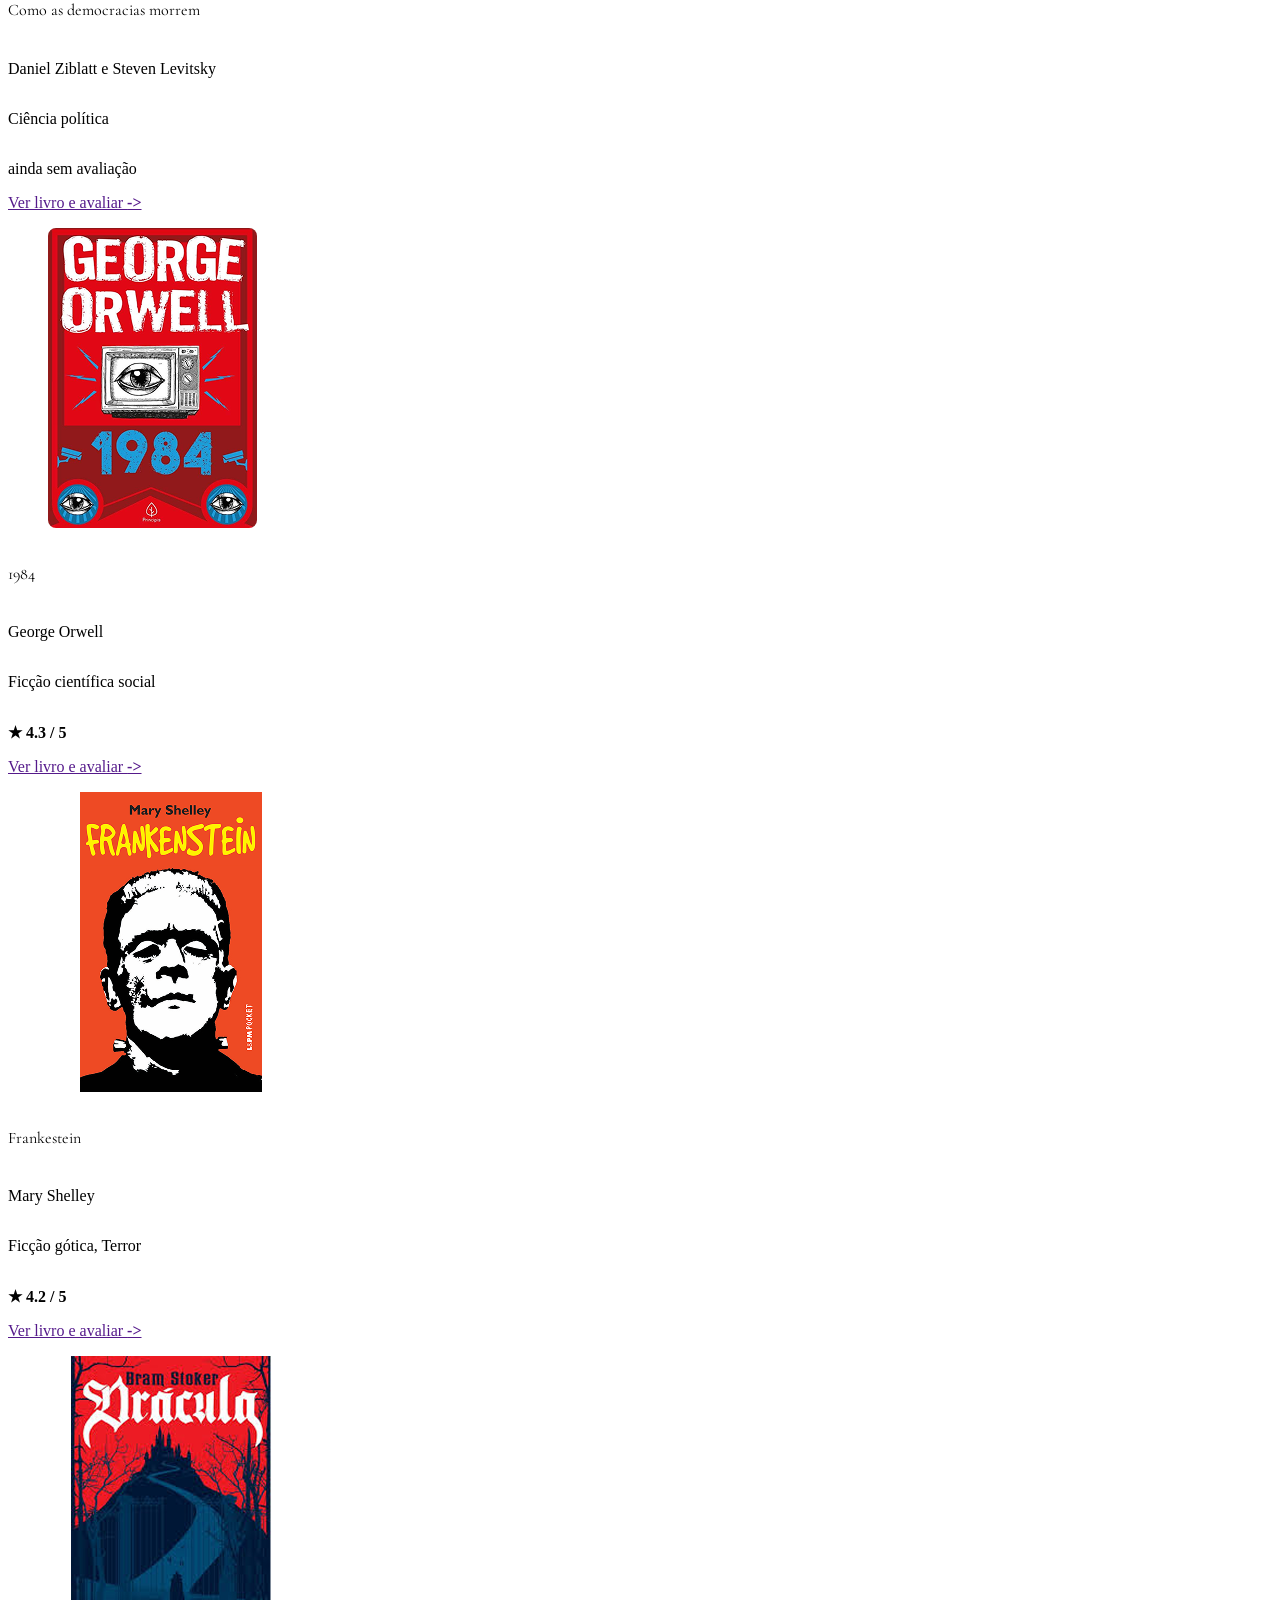
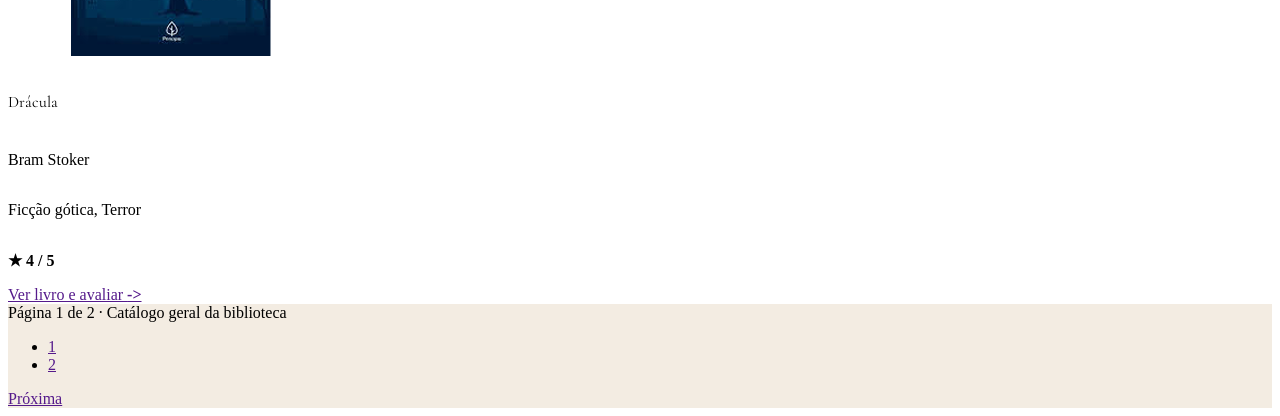
==== commit 8df46bc7: "fix: improve responsiveness in card layout and filtering options" ====
--- a/index.html
+++ b/index.html
@@ -120,36 +120,39 @@
                             <div class="level is-flex-grow-1">
 
                                 <div class="level-left is-flex-grow-1">
-                                    <div class="control has-icons-left mr-6" style="width: 100%;">
+                                    <div class="control has-icons-left" style=" width: 100%;">
                                         <input type="text" class="input" placeholder="Filtrar por título, autor, gênero ou tag...">
 
                                         <span class="icon is-left">
                                             <img src="./assets/src/icons/filter.svg" alt="ícone de pesquisa">
                                         </span>
 
-                                        
+
                                     </div> 
                                 </div>
 
-                                <div class="level-right">
-                                    <span class="icon">
-                                        <img src=".//assets/src/icons/order-by.svg" alt="ícone de filtragem">
-                                    </span>
-
-                                    <label class="has-text-weight-medium">Ordenar:</label>
-
-                                    <div class="select">
-                                        <select class="has-text-weight-semi bold has-text-left p-2 pr-6">
-                                            <option>Data de adição recente</option>
-                                            <option>Título</option>
-                                            <option>Autor</option>
-                                        </select>
-                                    </div>
-
-                                    <div class="button px-2">
+                                <div class="level-right" >
+                                    <div class="is-flex is-align-items-center is-flex-wrap-wrap">
                                         <span class="icon">
-                                            <img src=".//assets/src/icons/invert-order.svg" alt="ícone de filtragem">
+                                            <img src=".//assets/src/icons/order-by.svg" alt="ícone de filtragem">
                                         </span>
+                                        
+                                        <label class="has-text-weight-medium mr-2">Ordenar:</label>
+                                        
+                                        <div class="select mr-2">
+                                            <select class="has-text-weight-semi-bold has-text-left ">
+                                                <option>Data de adição recente</option>
+                                                <option>Título</option>
+                                                <option>Autor</option>
+                                            </select>
+                                        </div>
+                                        
+                                        <button type="button" class="button px-2" aria-label="Inverter ordem de classificação">
+                                            <span class="icon">
+                                                <img src=".//assets/src/icons/invert-order.svg" alt="ícone de filtragem">
+                                            </span>
+                                        </button>
+                                        
                                     </div>
                                 </div>
                             </div>
@@ -158,7 +161,7 @@
                 </section>
 
                 <section class="section">
-                    <div class="fixed-grid has-2-cols-mobile has-3-cols-tablet has-4-cols-desktop">
+                    <div class="fixed-grid has-1-cols-mobile has-2-cols-tablet has-4-cols-desktop">
                         <div class="grid">
                             <div class="cell">
                                 <article class="card">
@@ -170,16 +173,16 @@
 
                                     <div class="card-content">
                                         <p class="title is-3 is-family-secondary mb-4">
-                                            Título da obra
-                                        </p>
-                                        <p class="is-family-primary mb-1 has-text-grey">
-                                            Autor do livro
-                                        </p>
-                                        <p class="is-family-primary mb-3 has-text-grey">
-                                            Gênero &middot; 2000
-                                        </p>
-                                        <p class="is-size-7 mb-5">
-                                            <strong class="has-text-link">★ 4.5 / 5</strong>
+                                            Carmilla
+                                        </p>
+                                        <p class="is-family-primary mb-1 has-text-grey">
+                                            Joseph Sheridan Le Fanu
+                                        </p>
+                                        <p class="is-family-primary mb-3 has-text-grey">
+                                            Romance, ficção gótica, Terror
+                                        </p>
+                                        <p class="is-size-7 mb-5">
+                                            <strong class="has-text-link">★ 4.9 / 5</strong>
                                         </p>
                                         <a class="button is-fullwidth is-primary has-text-primary-light" href="">
                                             Ver livro e avaliar <strong>-></strong>
@@ -196,17 +199,98 @@
                                         </figure>
                                     </div>
                                     <div class="card-content">
-                                        <p class="title is-3 is-family-secondary mb-4">
-                                            Título da obra
-                                        </p>
-                                        <p class="is-family-primary mb-1 has-text-grey">
-                                            Autor do livro
-                                        </p>
-                                        <p class="is-family-primary mb-3 has-text-grey">
-                                            Gênero &middot; 2000
-                                        </p>
-                                        <p class="is-size-7 mb-5">
-                                            <strong class="has-text-link">★ 4.5 / 5</strong>
+                                        <p class="title book-title is-3 is-family-secondary mb-4">
+                                            Olhos D'água
+                                        </p>
+                                        <p class="is-family-primary mb-1 has-text-grey">
+                                            Conceição Evaristo
+                                        </p>
+                                        <p class="is-family-primary mb-3 has-text-grey">
+                                            Contos, Literatura brasileira
+                                        </p>
+                                        <p class="is-size-7 mb-5">
+                                            <strong class="has-text-link">★ 4.9 / 5</strong>
+                                        </p>
+                                        <a class="button is-fullwidth is-primary has-text-primary-light" href="">
+                                            Ver livro e avaliar <strong>-></strong>
+                                        </a>
+                                    </div>
+                                </article>
+                            </div>
+
+                            <div class="cell">
+                                <article class="card">
+                                    <div class="card-image px-5 pt-5">
+                                        <figure class="image is-3by4">
+                                            <img class="book-cover" src="./assets/src/img/books/hora_da_estrela.png" alt="capa do livro A hora da estrela"/>
+                                        </figure>
+                                    </div>
+                                    <div class="card-content">
+                                        <p class="title book-title is-3 is-family-secondary mb-4">
+                                            A hora da estrela
+                                        </p>
+                                        <p class="is-family-primary mb-1 has-text-grey">
+                                            Clarice Lispector
+                                        </p>
+                                        <p class="is-family-primary mb-3 has-text-grey">
+                                            Romance, Romance psicológico
+                                        </p>
+                                        <p class="is-size-7 mb-5">
+                                            <strong class="has-text-link">★ 5 / 5</strong>
+                                        </p>
+                                        <a class="button is-fullwidth is-primary has-text-primary-light" href="">
+                                            Ver livro e avaliar <strong>-></strong>
+                                        </a>
+                                    </div>
+                                </article>
+                            </div>
+
+                            <div class="cell">
+                                <article class="card">
+                                    <div class="card-image px-5 pt-5">
+                                        <figure class="image is-3by4">
+                                            <img class="book-cover" src="./assets/src/img/books/em_busca_de_mim.png" alt="capa do livro Em busca de mim"/>
+                                        </figure>
+                                    </div>
+                                    <div class="card-content">
+                                        <p class="title book-title is-3 is-family-secondary mb-4">
+                                            Em busca de mim
+                                        </p>
+                                        <p class="is-family-primary mb-1 has-text-grey">
+                                            Viola Davis
+                                        </p>
+                                        <p class="is-family-primary mb-3 has-text-grey">
+                                            Biografia, Autobiografia
+                                        </p>
+                                        <p class="is-size-7 mb-5">
+                                            <strong class="has-text-link">★ 4.7 / 5</strong>
+                                        </p>
+                                        <a class="button is-fullwidth is-primary has-text-primary-light" href="">
+                                            Ver livro e avaliar <strong>-></strong>
+                                        </a>
+                                    </div>
+                                </article>
+                            </div>
+                            
+                            <div class="cell">
+                                <article class="card">
+                                    <div class="card-image px-5 pt-5">
+                                        <figure class="image is-3by4">
+                                            <img class="book-cover" src="./assets/src/img/books/como_democracias_morrem.png" alt="capa do livro Como as democracias morrem"/>
+                                        </figure>
+                                    </div>
+                                    <div class="card-content">
+                                        <p class="title book-title is-4 is-family-secondary mb-4">
+                                            Como as democracias morrem
+                                        </p>
+                                        <p class="is-family-primary mb-1 has-text-grey">
+                                            Daniel Ziblatt e Steven Levitsky
+                                        </p>
+                                        <p class="is-family-primary mb-3 has-text-grey">
+                                            Ciência política
+                                        </p>
+                                        <p class="is-size-7 mb-5">
+                                            ainda sem avaliação
                                         </p>
                                         <a class="button is-fullwidth is-primary has-text-primary-light" href="">
                                             Ver livro e avaliar <strong>-></strong>
@@ -223,51 +307,51 @@
                                         </figure>
                                     </div>
                                     <div class="card-content">
-                                        <p class="title is-3 is-family-secondary mb-4">
-                                            Título da obra
-                                        </p>
-                                        <p class="is-family-primary mb-1 has-text-grey">
-                                            Autor do livro
-                                        </p>
-                                        <p class="is-family-primary mb-3 has-text-grey">
-                                            Gênero &middot; 2000
-                                        </p>
-                                        <p class="is-size-7 mb-5">
-                                            <strong class="has-text-link">★ 4.5 / 5</strong>
-                                        </p>
-                                        <a class="button is-fullwidth is-primary has-text-primary-light" href="">
-                                            Ver livro e avaliar <strong>-></strong>
-                                        </a>
-                                    </div>
-                                </article>
-                            </div>
-
-                            <div class="cell">
-                                <article class="card">
-                                    <div class="card-image px-5 pt-5">
-                                        <figure class="image is-3by4">
-                                            <img class="book-cover" src="./assets/src/img/books/como_democracias_morrem.png" alt="capa do livro Como as democracias morrem"/>
-                                        </figure>
-                                    </div>
-                                    <div class="card-content">
-                                        <p class="title is-3 is-family-secondary mb-4">
-                                            Título da obra
-                                        </p>
-                                        <p class="is-family-primary mb-1 has-text-grey">
-                                            Autor do livro
-                                        </p>
-                                        <p class="is-family-primary mb-3 has-text-grey">
-                                            Gênero &middot; 2000
-                                        </p>
-                                        <p class="is-size-7 mb-5">
-                                            <strong class="has-text-link">★ 4.5 / 5</strong>
-                                        </p>
-                                        <a class="button is-fullwidth is-primary has-text-primary-light" href="">
-                                            Ver livro e avaliar <strong>-></strong>
-                                        </a>
-                                    </div>
-                                </article>
-                            </div>
+                                        <p class="title book-title is-3 is-family-secondary mb-4">
+                                            1984
+                                        </p>
+                                        <p class="is-family-primary mb-1 has-text-grey">
+                                            George Orwell
+                                        </p>
+                                        <p class="is-family-primary mb-3 has-text-grey">
+                                            Ficção científica social
+                                        </p>
+                                        <p class="is-size-7 mb-5">
+                                            <strong class="has-text-link">★ 4.3 / 5</strong>
+                                        </p>
+                                        <a class="button is-fullwidth is-primary has-text-primary-light" href="">
+                                            Ver livro e avaliar <strong>-></strong>
+                                        </a>
+                                    </div>
+                                </article>
+                            </div> 
+
+                            <div class="cell">
+                                <article class="card">
+                                    <div class="card-image px-5 pt-5">
+                                        <figure class="image is-3by4">
+                                            <img class="book-cover" src="./assets/src/img/books/frankstein.png" alt="capa do livro Frankestein"/>
+                                        </figure>
+                                    </div>
+                                    <div class="card-content">
+                                        <p class="title book-title is-3 is-family-secondary mb-4">
+                                            Frankestein
+                                        </p>
+                                        <p class="is-family-primary mb-1 has-text-grey">
+                                            Mary Shelley
+                                        </p>
+                                        <p class="is-family-primary mb-3 has-text-grey">
+                                            Ficção gótica, Terror
+                                        </p>
+                                        <p class="is-size-7 mb-5">
+                                            <strong class="has-text-link">★ 4.2 / 5</strong>
+                                        </p>
+                                        <a class="button is-fullwidth is-primary has-text-primary-light" href="">
+                                            Ver livro e avaliar <strong>-></strong>
+                                        </a>
+                                    </div>
+                                </article>
+                            </div> 
 
                             <div class="cell">
                                 <article class="card">
@@ -277,17 +361,17 @@
                                         </figure>
                                     </div>
                                     <div class="card-content">
-                                        <p class="title is-3 is-family-secondary mb-4">
-                                            Título da obra
-                                        </p>
-                                        <p class="is-family-primary mb-1 has-text-grey">
-                                            Autor do livro
-                                        </p>
-                                        <p class="is-family-primary mb-3 has-text-grey">
-                                            Gênero &middot; 2000
-                                        </p>
-                                        <p class="is-size-7 mb-5">
-                                            <strong class="has-text-link">★ 4.5 / 5</strong>
+                                        <p class="title book-title is-3 is-family-secondary mb-4">
+                                            Drácula
+                                        </p>
+                                        <p class="is-family-primary mb-1 has-text-grey">
+                                            Bram Stoker
+                                        </p>
+                                        <p class="is-family-primary mb-3 has-text-grey">
+                                            Ficção gótica, Terror
+                                        </p>
+                                        <p class="is-size-7 mb-5">
+                                            <strong class="has-text-link">★ 4 / 5</strong>
                                         </p>
                                         <a class="button is-fullwidth is-primary has-text-primary-light" href="">
                                             Ver livro e avaliar <strong>-></strong>
@@ -299,26 +383,26 @@
                         </div>
                     </div>
                     
-                    <div>
-                        <nav class="pagination level box is-secondary" role="navigation" aria-label="pagination">
-
-                            <div class="level-left is-family-primary has-text-primary-bold">
-                                <span class="level-item">
-                                    Página 1 de 2 &middot; Catálogo geral da biblioteca
-                                </span>
-                            </div>
-
-                            <div class="level-right">
-                                <div class="level-item"><a href="" class="pagination-previous">Anterior</a></div>
-                                <div class="level-item">
-                                    <ul class="pagination-list">
-                                        <li><a href="" class="pagination-link is-current" aria-label="Ir para a página 1">1</a></li>
-                                        <li><a href="" class="pagination-link" aria-label="Ir para a página 2">2</a></li>
-                                    </ul>
-                                </div>
-                                <div class="level-item"><a href="" class="pagination-next">Próxima</a></div>
-                            </div>
-                        </nav>
+                    <div class="level box is-secondary">
+                        
+                        <div class="level-left">
+                            <span class=" is-family-primary has-text-primary-bold">
+                                Página 1 de 2 &middot; Catálogo geral da biblioteca
+                            </span>
+                        </div>
+                        
+                        <div class="level-right">
+                            <nav class="pagination is-small" role="navigation" aria-label="pagination">
+                                <!-- <a class="pagination-previous">Anterior</a> -->
+                                
+                                <ul class="pagination-list">
+                                    <li><a href="" class="pagination-link is-current" aria-label="Ir para a página 1" >1</a></li>
+                                    <li><a href="" class="pagination-link" aria-label="Ir para a página 2">2</a></li>
+                                </ul>
+                                
+                                <a href="" class="pagination-next">Próxima</a>
+                            </nav>
+                        </div>
                     </div>
 
                 </div>
--- a/assets/src/styles.css
+++ b/assets/src/styles.css
@@ -30,5 +30,30 @@
 }
 
 .is-secondary {
-  background-color: #EFE7DE;
-}+  background-color: #F3ECE2;
+}
+
+.book-title {
+  /* line-height: 1.2; */
+  min-height: 1.7em;
+  height: 100%;
+}
+
+.card {
+    height: 100%;
+    display: flex;
+    flex-direction: column;
+}
+
+.card-content {
+    flex-grow: 1;
+}
+
+.card-content {
+    display: flex;
+    flex-direction: column;
+}
+
+.card-content .button {
+    margin-top: auto;
+}
